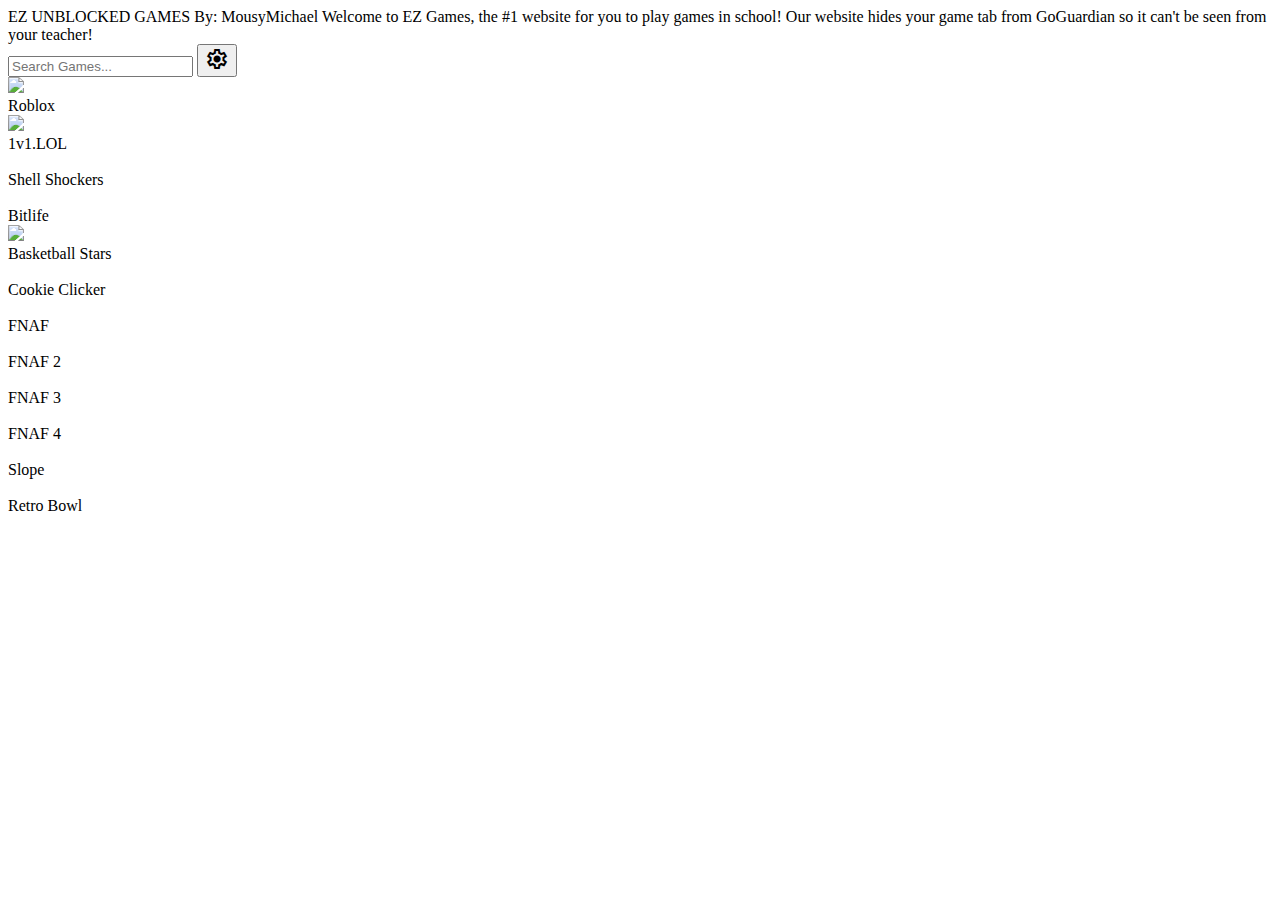
==== ez/index.html @ bfbfee3f "Create index.html" ====
<!DOCTYPE html>
<html lang="en">

<head>
    <meta name="viewport" content="width=device-width, initial-scale=1.0"/>
    <link rel="stylesheet" href="https://fonts.googleapis.com/css2?family=Material+Symbols+Outlined:opsz,wght,FILL,GRAD@24,400,0,0" />
    <link rel="preconnect" href="https://fonts.googleapis.com">
    <link rel="preconnect" href="https://fonts.gstatic.com" crossorigin>
    <link href="https://fonts.googleapis.com/css2?family=Anta&family=Fredoka:wght@300..700&family=Open+Sans:ital,wght@0,300..800;1,300..800&display=swap" rel="stylesheet">
    <link rel="stylesheet" href="styles.css"/>
    <link rel="stylesheet" href="animations.css"/>
    <title>SuperGames - Home</title>
</head>

<body id="application">
<div class="top">
  <span class="logo">EZ UNBLOCKED GAMES</span>
  <span class="sub">By: MousyMichael</span>
  <span class="info">Welcome to EZ Games, the #1 website for you to play games in school! Our website hides your game tab from GoGuardian so it can't be seen from your teacher!</span>
  <div class="utilts">
    <input id="searchBar" placeholder="Search Games..." type="text">
    <button class="opts">
      <span class="material-symbols-outlined">settings</span>
    </button>
  </div>
</div>
<div class="mid">
<div class="gameTileHolder">

        <div data-game="" class="game-tile">
         <div class="game-image">
           <img src="https://websitesball.com/"> 
           <div class="game-name">Roblox</div>
         </div>
    </div>

    <div data-game="https://ubg.servegame.com/games/1v1lol/index.html" class="game-tile">
         <div class="game-image">
           <img src="https://cdn.akamai.steamstatic.com/steam/apps/2305790/capsule_616x353.jpg?t=1694685389"> 
           <div class="game-name">1v1.LOL</div>
         </div>
    </div>
    
    <div data-game="https://x.ube.lol/ez/shellshock.html" class="game-tile">
         <div class="game-image">
           <img src=""> 
           <div class="game-name">Shell Shockers</div>
         </div>
    </div>
               
    <div data-game="https://ubg.servegame.com/games/bitlife/index.html" class="game-tile">
         <div class="game-image">
           <img src=""> 
           <div class="game-name">Bitlife</div>
         </div>
    </div>
    
    <div data-game="" class="game-tile">
         <div class="game-image">
           <img src="https://basketball-stars.io"> 
           <div class="game-name">Basketball Stars</div>
         </div>
    </div>
    
    <div data-game="https://ubg.servegame.com//games/cookieclicker/index.html" class="game-tile">
         <div class="game-image">
           <img src=""> 
           <div class="game-name">Cookie Clicker</div>
         </div>
    </div>
    
    <div data-game="https://ubg.servegame.com/games/fnaf/index.html" class="game-tile">
         <div class="game-image">
           <img src=""> 
           <div class="game-name">FNAF</div>
         </div>
    </div>
    <div data-game="https://ubg.servegame.com/games/fnaf-2/index.html" class="game-tile">
         <div class="game-image">
           <img src=""> 
           <div class="game-name">FNAF 2</div>
         </div>
    </div>
    
    <div data-game="https://ubg.servegame.com/games/fnaf-3/index.html" class="game-tile">
         <div class="game-image">
           <img src=""> 
           <div class="game-name">FNAF 3</div>
         </div>
    </div>
    
    <div data-game="https://ubg.servegame.com/games/fnaf-4/index.html" class="game-tile">
         <div class="game-image">
           <img src=""> 
           <div class="game-name">FNAF 4</div>
         </div>
    </div>
    
    <div data-game="https://ubg.servegame.com//games/slope/index.html" class="game-tile">
         <div class="game-image">
           <img src=""> 
           <div class="game-name">Slope</div>
         </div>
    </div>
    
    <div data-game="https://ubg.servegame.com/games/retrobowl/index.html" class="game-tile">
         <div class="game-image">
           <img src=""> 
           <div class="game-name">Retro Bowl</div>
         </div>
    </div>
    
</div>
</div>
    <script src="script.js"></script>
</body>

</html>
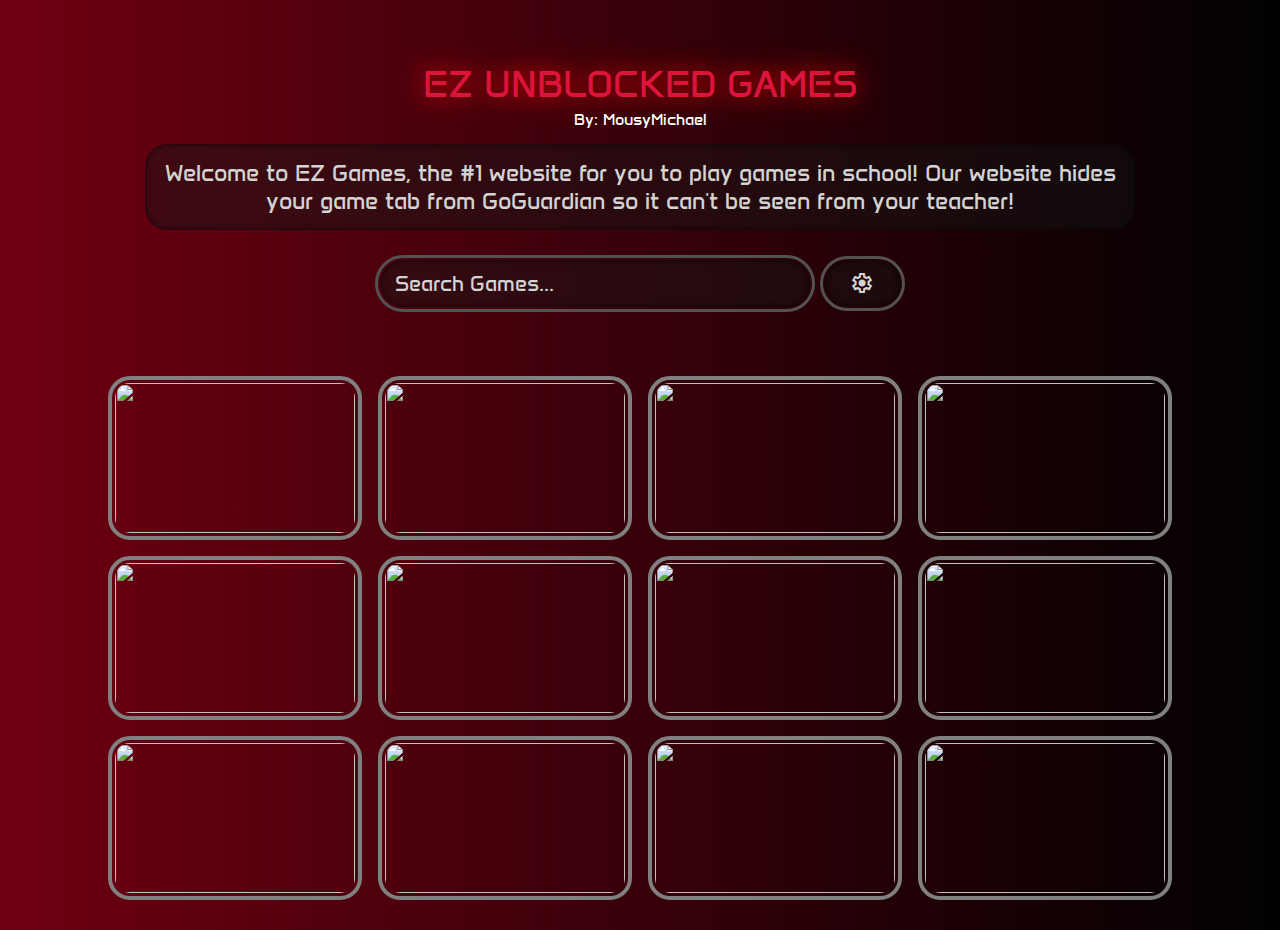
==== commit 37154c59: "Update index.html" ====
--- a/ez/index.html
+++ b/ez/index.html
@@ -2,6 +2,7 @@
 <html lang="en">
 
 <head>
+    <script async src="https://pagead2.googlesyndication.com/pagead/js/adsbygoogle.js?client=ca-pub-5058872528436669" crossorigin="anonymous"></script>
     <meta name="viewport" content="width=device-width, initial-scale=1.0"/>
     <link rel="stylesheet" href="https://fonts.googleapis.com/css2?family=Material+Symbols+Outlined:opsz,wght,FILL,GRAD@24,400,0,0" />
     <link rel="preconnect" href="https://fonts.googleapis.com">
--- a/ez/styles.css
+++ b/ez/styles.css
@@ -0,0 +1,171 @@
+:root {
+  --black: #000000;
+  --almostBlack: hsla(0, 0%, 9%, 0.45);
+  --darkGray: #2A2A2A;
+  --gray: #3B3B3B;
+  --selectedGray: #525252;
+  --textGray: gray;
+  --white: white;
+  --lightTextGray: lightgray;
+}
+
+body {
+  margin: 0px;
+  overflow-x: hidden;
+  font-family: 'Anta', sans-serif;
+  min-height: 100vh;
+  width: 100vw;
+  display: flex;
+  color: white;
+  flex-direction: column;
+  padding: 0px;
+  background: linear-gradient(90deg, rgba(111,0,18,1) 0%, rgba(1,1,1,1) 100%);
+}
+.top {
+  width: 100%;
+  height: calc(225px * 1.5);
+  display: flex;
+  flex-direction: column;
+  justify-content: center;
+  align-items: center;
+}
+.logo {
+  font-size: calc(25px * 1.5);
+  text-shadow: 0 0 calc(18px * 1.5) red;
+  color: crimson;
+  margin-top: calc(20px * 1.5);
+}
+.sub {
+  margin-top: calc(2px * 1.5);
+  color: eggplant;
+}
+.utilts {
+  margin-top: calc(20px * 1.5);
+  display: flex;
+  justify-content: center;
+  align-items: center;
+}
+.info {
+  width: 75%;
+  text-align: center;
+  background-color: var(--almostBlack);
+  padding: calc(10px * 1.5);
+  font-size: calc(15px * 1.5);
+  box-shadow: inset 0 0 calc(5px * 1.5) calc(-1px * 1.5) black;
+  color: lightgray;
+  border-radius: calc(15px * 1.5);
+  margin-top: calc(10px * 1.5);
+}
+.gameTileHolder {
+  width: 100%;
+  display: flex;
+  justify-content: center;
+  flex-wrap: wrap;
+  height: 100%;
+  padding-top: calc(20px * 1.5);
+}
+.mid {
+  width: 100%;
+  height: calc(100% - 180px);
+  display: flex;
+  margin-bottom: calc(15px * 1.5);
+}
+.opts:hover {
+  outline: calc(2px * 1.5) solid white;
+  color: white;
+}
+.game-tile {
+  display: flex;
+  outline: calc(3px * 1.5) solid var(--textGray);
+  transition: 125ms;
+  outline-offset: calc(2px * 1.5);
+  overflow: hidden;
+  flex-direction: column;
+  background-color: transparent;
+  height: calc(100px * 1.5);
+  width: calc(160px * 1.5);
+  margin: calc(10px * 1.5);
+  border-radius: calc(10px * 1.5);
+}
+input::placeholder {
+  font-size: calc(14px * 1.5);
+  color: lightgray;
+  font-family: 'Anta', sans-serif;
+}
+input {
+  font-size: calc(14px * 1.5);
+  width: calc(275px * 1.5);
+  box-shadow: inset 0 0 calc(5px * 1.5) calc(-1px * 1.5) black;
+  font-family: 'Anta', sanns-serif;
+  height: calc(30px * 1.5);
+  padding-left: calc(10px * 1.5);
+  background-color: var(--almostBlack);
+  color: lightgray;
+  transition: 200ms;
+  outline: calc(2px * 1.5) solid var(--selectedGray);
+  outline-offset: calc(1.5px * 1.5);
+  border-radius: calc(25px * 1.5);
+  border: none;
+}
+.opts {
+  margin-left: calc(10px * 1.5);
+  box-shadow: inset 0 0 calc(5px * 1.5) calc(-1px * 1.5) black;
+  font-family: 'Anta', sanns-serif;
+  display: flex;
+  justify-content: center;
+  width: calc(50px * 1.5);
+  align-items: center;
+  font-size: calc(14px * 1.5);
+  height: calc(30px * 1.5);
+  background-color: var(--almostBlack);
+  color: lightgray;
+  transition: 200ms;
+  outline: calc(2px * 1.5) solid var(--selectedGray);
+  outline-offset: calc(1.5px * 1.5);
+  border-radius: calc(25px * 1.5);
+  border: none;
+}
+
+.game-name {
+  position: absolute;
+  bottom: calc(-30px * 1.5);
+  background-color: hsla(0, 0%, 9%, 0.75);
+  width: 100%;
+  font-size: calc(14px * 1.5);
+  transition: 125ms;
+  font-weight: bold;
+  color: var(--white);
+  display: flex;
+  align-items: center;
+  justify-content: center;
+  height: calc(25px * 1.5);
+  z-index: 100;
+}
+
+.game-image {
+  height: 100%;
+  width: 100%;
+  flex-direction: column;
+  display: flex;
+  position: relative;
+}
+
+.game-image img {
+  width: 100%;
+  height: 100%;
+}
+.game-tile:hover > .game-image > .game-name { 
+  bottom: calc(0px * 1.5);
+}
+.game-tile:hover { 
+outline: calc(3px * 1.5) solid white;
+outline-offset: calc(2px * 1.5);
+}
+input:focus {
+  outline: white calc(2px * 1.5) solid;
+  outline-offset: calc(1.5px * 1.5);
+}
+.hidden {
+  display: none;
+}
+
